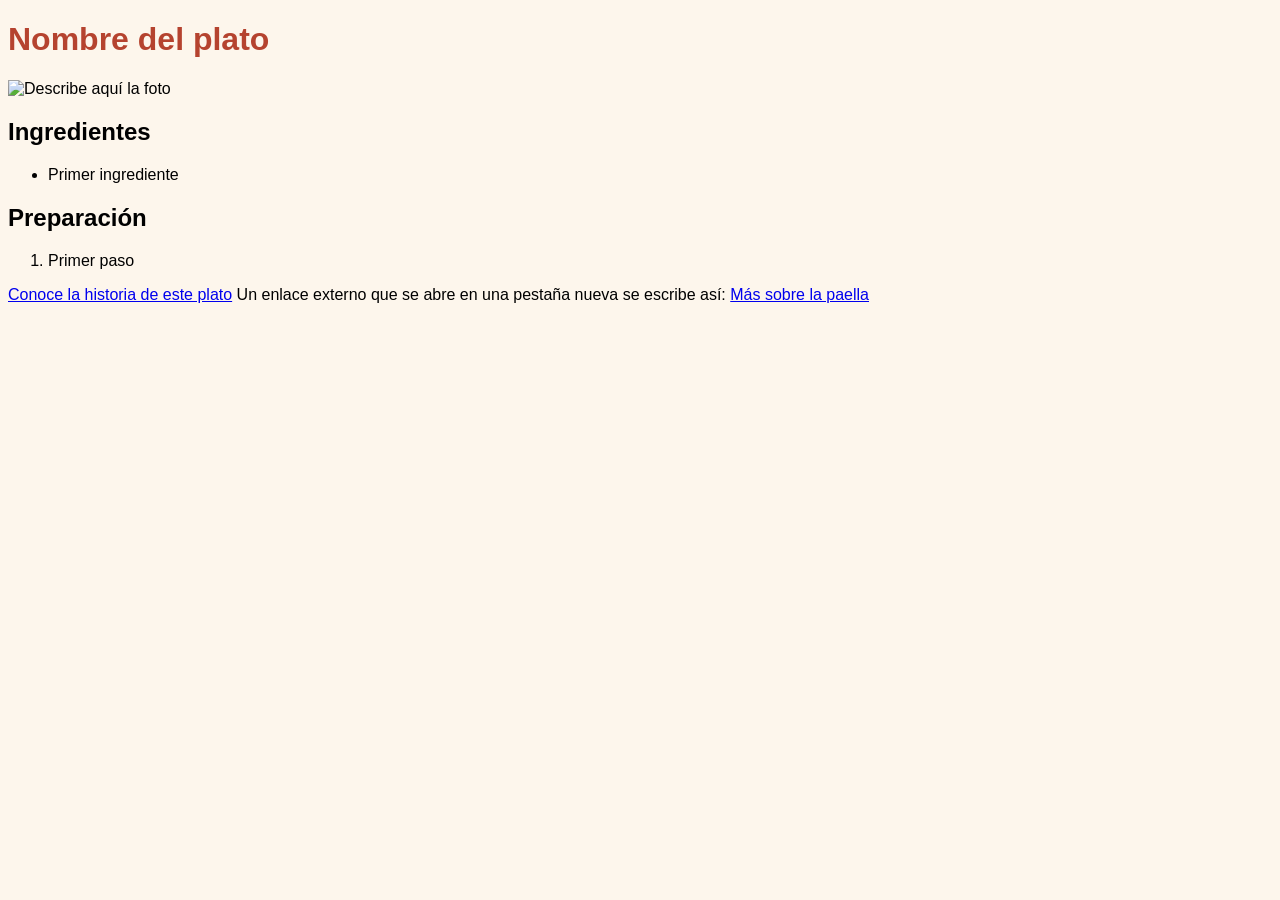
==== index.html @ ba630757 "Add files via upload" ====
<!DOCTYPE html>
<html lang="es">
<head>
 <meta charset="UTF-8">
 <meta name="viewport" content="width=device-width, initial-scale=1">
 <title>El plato de mi casa</title> <link rel="stylesheet" href="style.css">
</head>
<body>
  <h1>Nombre del plato</h1>
  <img src="img/mi-plato.jpg" alt="Describe aquí la foto">

  <h2>Ingredientes</h2> <ul> <li>Primer ingrediente</li> </ul>
  <h2>Preparación</h2>
  <ol> <li>Primer paso</li> </ol>
  <a  href="historia.html">Conoce la historia de este plato</a> </body> </html>

Un enlace externo que se abre en una pestaña nueva se escribe así:

<a href="https://es.wikipedia.org/wiki/Paella" target="_blank">Más sobre la paella</a>
---- style.css ----
body {

    font-family: Arial, sans-serif; background-color: #fdf6ec; }

h1 { color: #b5432f; }
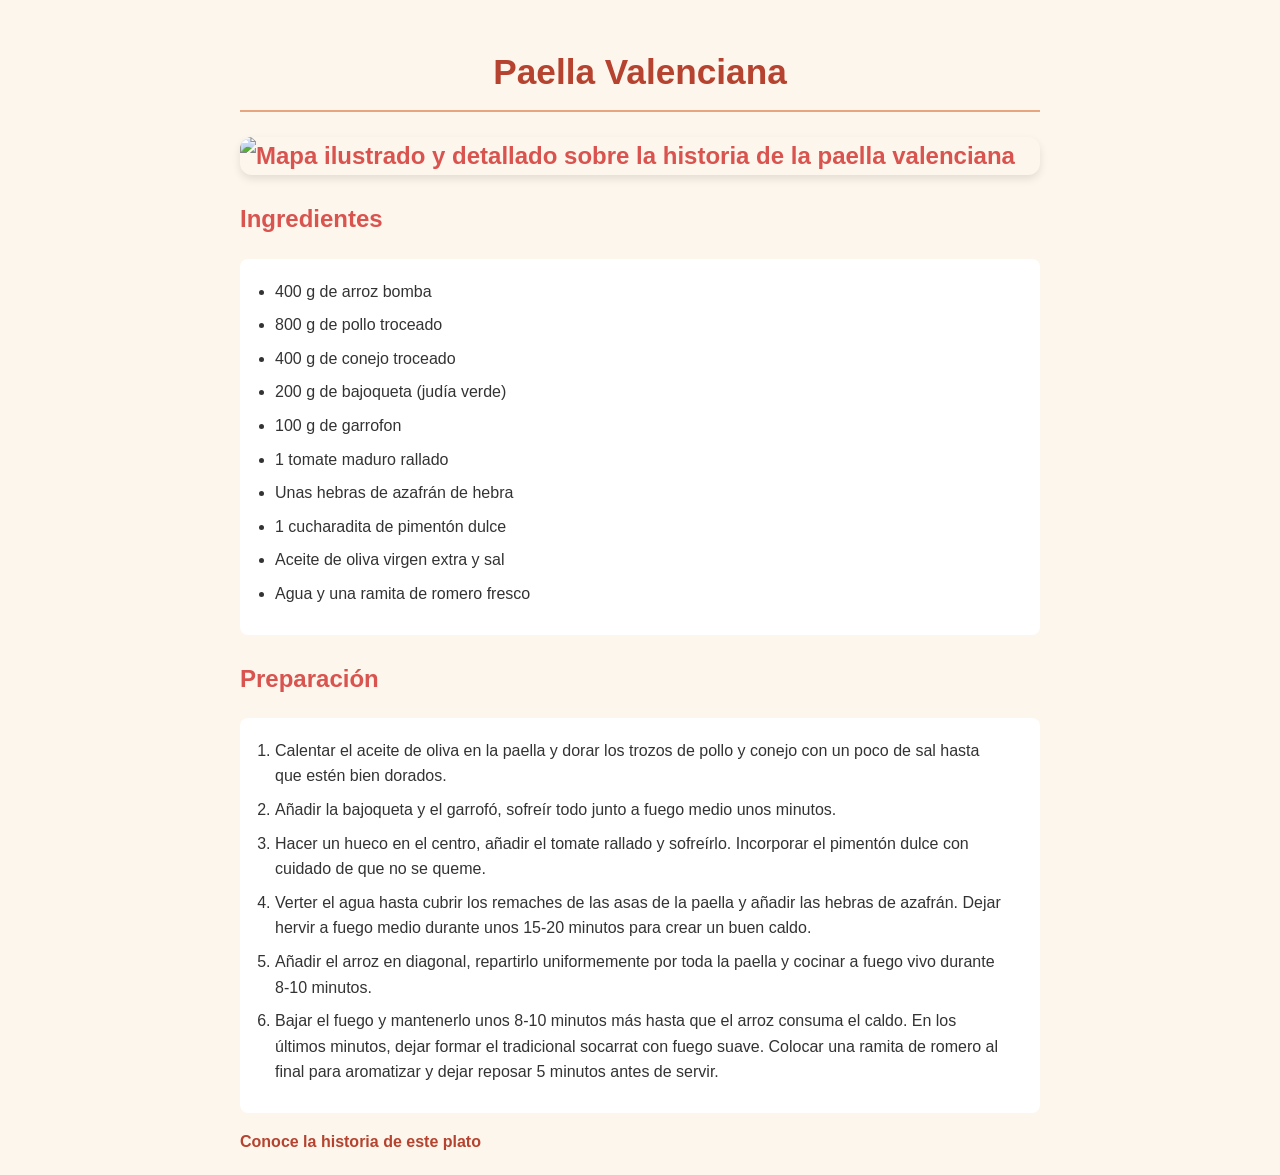
==== commit 056ae85d: "Add files via upload" ====
--- a/index.html
+++ b/index.html
@@ -6,14 +6,32 @@
  <title>El plato de mi casa</title> <link rel="stylesheet" href="style.css">
 </head>
 <body>
-  <h1>Nombre del plato</h1>
-  <img src="img/mi-plato.jpg" alt="Describe aquí la foto">
+  <h1>Paella Valenciana</h1>
+  <h2><img src="/home/framarrod7/Documents/Web/El_plato_de_mi-casa/Imagenes/Gemini_Generated_Image_5iut5u5iut5u5iut.jpeg" alt="Mapa ilustrado y detallado sobre la historia de la paella valenciana"></h2>
 
-  <h2>Ingredientes</h2> <ul> <li>Primer ingrediente</li> </ul>
+  <h2>Ingredientes</h2>
+  <ul>
+    <li>400 g de arroz bomba</li>
+    <li>800 g de pollo troceado</li>
+    <li>400 g de conejo troceado</li>
+    <li>200 g de bajoqueta (judía verde)</li>
+    <li>100 g de garrofon</li>
+    <li>1 tomate maduro rallado</li>
+    <li>Unas hebras de azafrán de hebra</li>
+    <li>1 cucharadita de pimentón dulce</li>
+    <li>Aceite de oliva virgen extra y sal</li>
+    <li>Agua y una ramita de romero fresco</li>
+  </ul>
+
   <h2>Preparación</h2>
-  <ol> <li>Primer paso</li> </ol>
+  <ol>
+    <li>Calentar el aceite de oliva en la paella y dorar los trozos de pollo y conejo con un poco de sal hasta que estén bien dorados.</li>
+    <li>Añadir la bajoqueta y el garrofó, sofreír todo junto a fuego medio unos minutos.</li>
+    <li>Hacer un hueco en el centro, añadir el tomate rallado y sofreírlo. Incorporar el pimentón dulce con cuidado de que no se queme.</li>
+    <li>Verter el agua hasta cubrir los remaches de las asas de la paella y añadir las hebras de azafrán. Dejar hervir a fuego medio durante unos 15-20 minutos para crear un buen caldo.</li>
+    <li>Añadir el arroz en diagonal, repartirlo uniformemente por toda la paella y cocinar a fuego vivo durante 8-10 minutos.</li>
+    <li>Bajar el fuego y mantenerlo unos 8-10 minutos más hasta que el arroz consuma el caldo. En los últimos minutos, dejar formar el tradicional socarrat con fuego suave. Colocar una ramita de romero al final para aromatizar y dejar reposar 5 minutos antes de servir.</li>
+  </ol>
   <a  href="historia.html">Conoce la historia de este plato</a> </body> </html>
-
-Un enlace externo que se abre en una pestaña nueva se escribe así:
-
-<a href="https://es.wikipedia.org/wiki/Paella" target="_blank">Más sobre la paella</a>
+  </body>
+  </html>
--- a/style.css
+++ b/style.css
@@ -1,5 +1,52 @@
 body {
+  font-family: 'Segoe UI', Tahoma, Geneva, Verdana, sans-serif;
+  background-color: #fdf6ec;
+  color: #333333;
+  line-height: 1.6;
+  max-width: 800px;
+  margin: 0 auto;
+  padding: 20px;
+}
 
-    font-family: Arial, sans-serif; background-color: #fdf6ec; }
+h1 {
+  color: #b5432f;
+  font-size: 2.2rem;
+  text-align: center;
+  border-bottom: 2px solid #e7a680;
+  padding-bottom: 10px;
+}
 
-h1 { color: #b5432f; }
+h2 {
+  color: #d9534f;
+  margin-top: 25px;
+}
+
+img {
+  max-width: 100%;
+  height: auto;
+  border-radius: 12px;
+  box-shadow: 0 4px 8px rgba(0, 0, 0, 0.1);
+  display: block;
+  margin: 20px auto;
+}
+
+ul, ol {
+  background-color: #ffffff;
+  padding: 20px 35px;
+  border-radius: 8px;
+}
+
+li {
+  margin-bottom: 8px;
+}
+
+a {
+  color: #b5432f;
+  font-weight: bold;
+  text-decoration: none;
+}
+
+a:hover {
+  color: #e06d53;
+  text-decoration: underline;
+}
